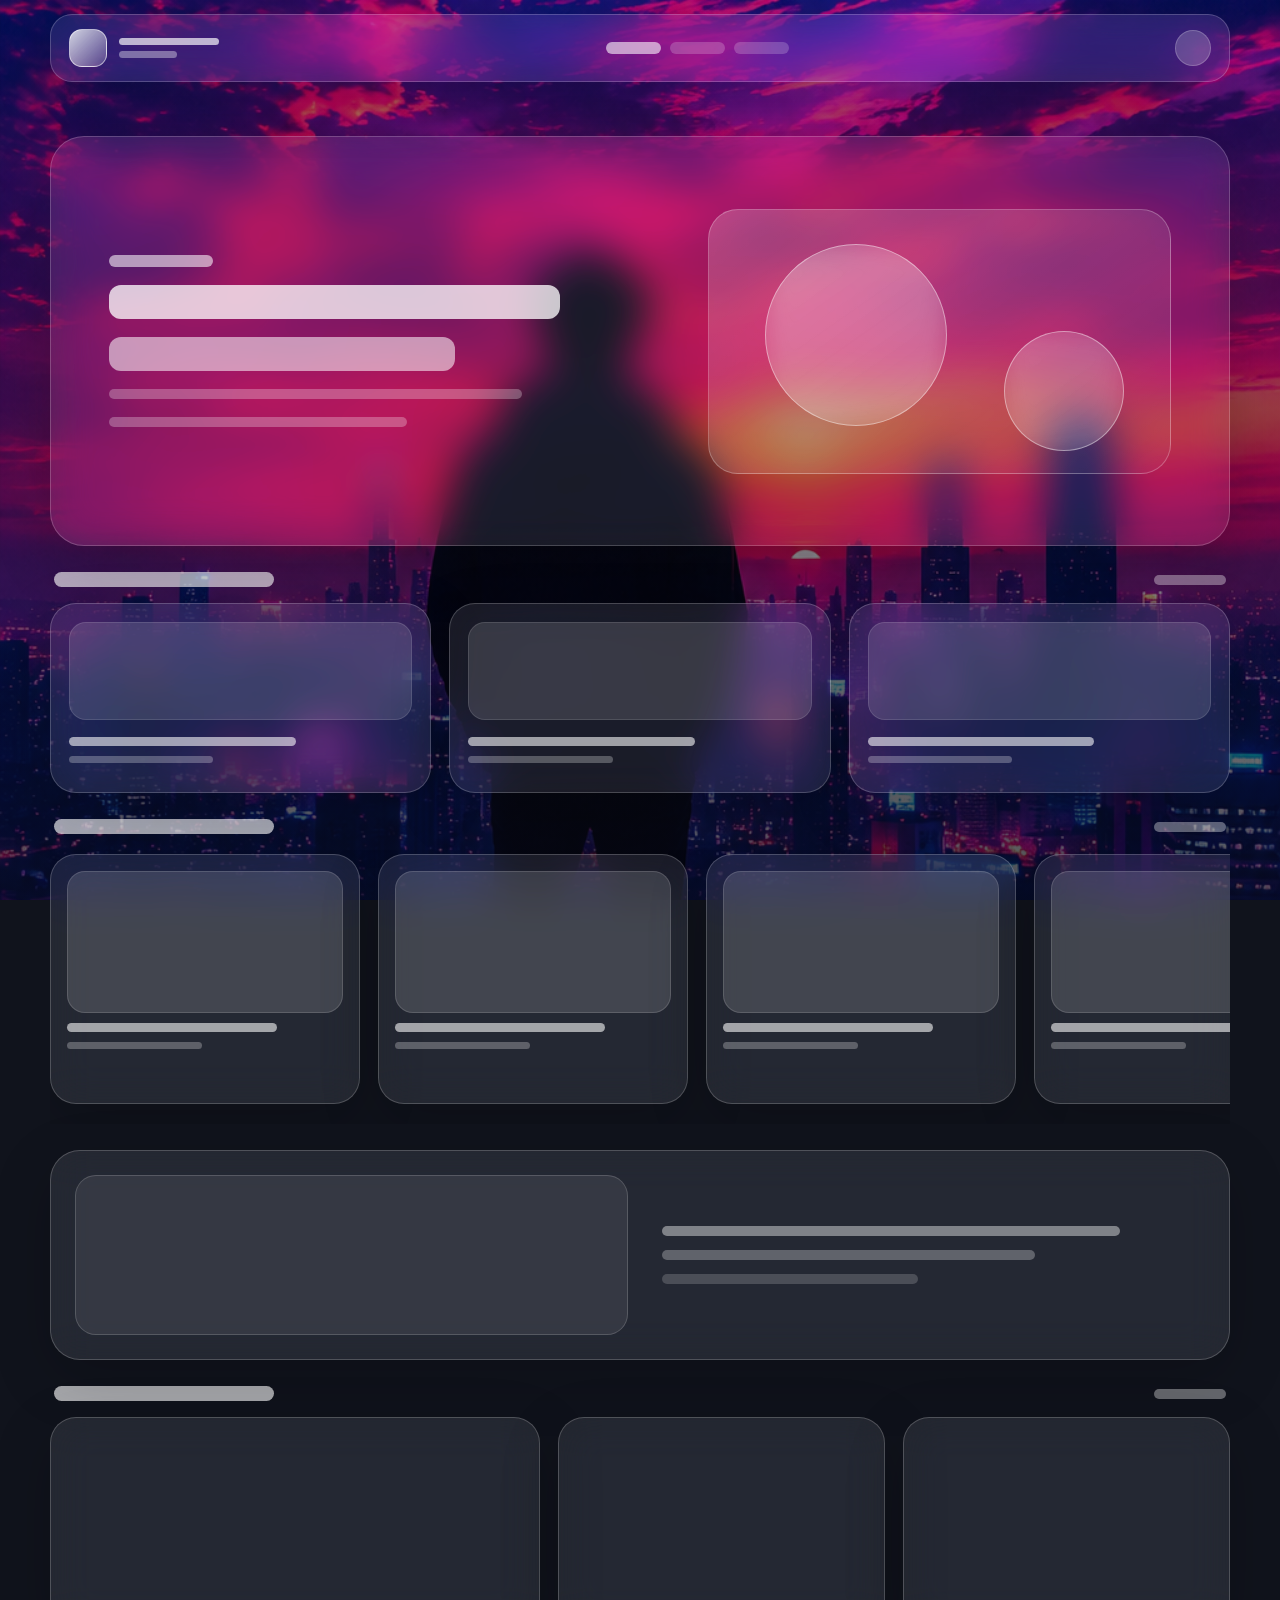
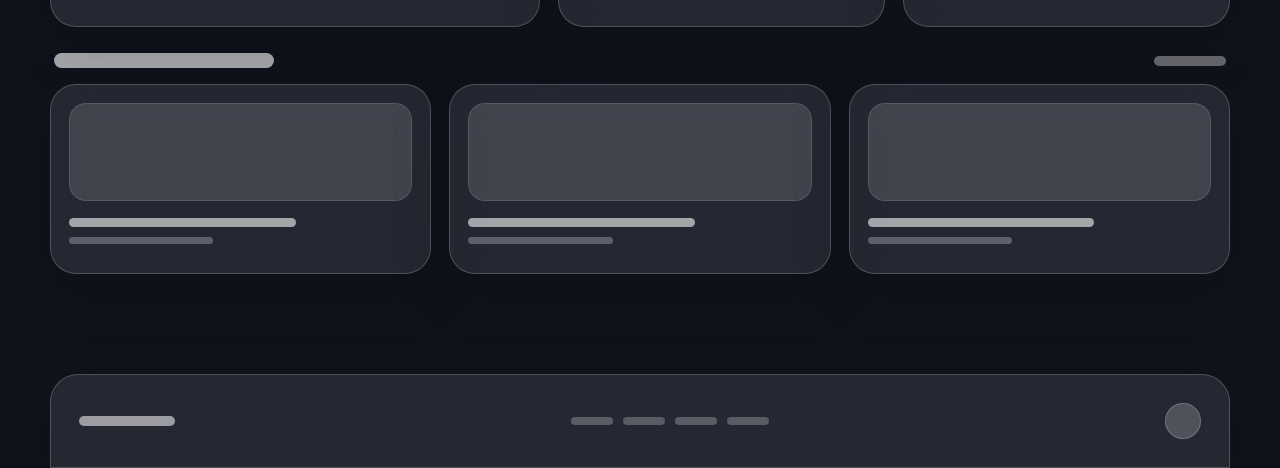
==== home.html @ 3d0766c5 "Add fixed-wallpaper glass UI home page" ====
<!DOCTYPE html>
<html lang="en">
<head>
    <meta charset="UTF-8">
    <meta name="viewport" content="width=device-width, initial-scale=1.0">
    <meta name="theme-color" content="#10131c">
    <title>GlassUI — Home</title>
    <style>
        :root {
            color-scheme: dark;
            --glass: rgba(255, 255, 255, 0.09);
            --glass-strong: rgba(255, 255, 255, 0.14);
            --line: rgba(255, 255, 255, 0.2);
            --radius: 26px;
            --shadow: 0 18px 60px rgba(0, 0, 0, 0.18);
        }

        * { box-sizing: border-box; }
        html { min-height: 100%; scroll-behavior: smooth; }
        body {
            min-height: 100%;
            margin: 0;
            color: #fff;
            font-family: Inter, ui-sans-serif, system-ui, -apple-system, BlinkMacSystemFont, "Segoe UI", sans-serif;
            background: #10131c;
            overflow-x: hidden;
        }

        /* Keep the wallpaper independent of the scrolling page content. */
        .wallpaper {
            position: fixed;
            inset: 0;
            z-index: -2;
            background: url("./wallpaper.png") center center / cover no-repeat;
            transform: translateZ(0);
        }
        .wallpaper::after {
            content: "";
            position: absolute;
            inset: 0;
            background: linear-gradient(180deg, rgba(8, 10, 20, .28), rgba(8, 10, 20, .42) 50%, rgba(8, 10, 20, .68));
        }

        .page-shell { width: min(1180px, calc(100% - 40px)); margin: 0 auto; }
        .glass {
            background: var(--glass);
            border: 1px solid var(--line);
            box-shadow: var(--shadow);
            -webkit-backdrop-filter: blur(20px) saturate(135%);
            backdrop-filter: blur(20px) saturate(135%);
        }

        header {
            position: sticky;
            top: 14px;
            z-index: 10;
            display: flex;
            align-items: center;
            justify-content: space-between;
            gap: 22px;
            margin: 14px auto 0;
            padding: 14px 18px;
            border-radius: 22px;
        }
        .brand-mark {
            width: 38px; height: 38px; flex: 0 0 auto;
            border-radius: 13px;
            background: linear-gradient(135deg, rgba(255,255,255,.8), rgba(255,255,255,.16));
            border: 1px solid rgba(255,255,255,.55);
        }
        .header-left { display: flex; align-items: center; gap: 12px; }
        .header-lines { display: grid; gap: 6px; width: 100px; }
        .line { display: block; height: 7px; border-radius: 20px; background: rgba(255,255,255,.68); }
        .line.short { width: 58%; opacity: .55; }
        .nav-shapes { display: flex; align-items: center; gap: 9px; }
        .nav-shapes span { display: block; width: 55px; height: 12px; border-radius: 30px; background: rgba(255,255,255,.2); }
        .nav-shapes span:first-child { background: rgba(255,255,255,.58); }
        .header-orb { width: 36px; height: 36px; border-radius: 50%; background: rgba(255,255,255,.2); border: 1px solid var(--line); }

        main { padding: 28px 0 70px; }
        section { margin-top: 26px; }
        .hero {
            min-height: 410px;
            display: grid;
            grid-template-columns: 1.1fr .9fr;
            align-items: center;
            gap: 34px;
            padding: clamp(26px, 5vw, 58px);
            border-radius: 34px;
        }
        .hero-placeholder { display: grid; gap: 18px; max-width: 480px; }
        .eyebrow { width: 104px; height: 12px; border-radius: 20px; background: rgba(255,255,255,.56); }
        .hero-line { height: clamp(22px, 3vw, 34px); width: 94%; border-radius: 12px; background: rgba(255,255,255,.76); }
        .hero-line:nth-child(3) { width: 72%; opacity: .72; }
        .hero-copy { width: 86%; height: 10px; border-radius: 20px; background: rgba(255,255,255,.27); }
        .hero-copy:last-child { width: 62%; }
        .hero-art {
            min-height: 265px;
            border-radius: 30px;
            border: 1px solid rgba(255,255,255,.25);
            background: linear-gradient(145deg, rgba(255,255,255,.2), rgba(255,255,255,.035));
            position: relative;
            overflow: hidden;
        }
        .hero-art::before, .hero-art::after {
            content: ""; position: absolute; border-radius: 50%;
            border: 1px solid rgba(255,255,255,.42);
            background: rgba(255,255,255,.09);
            -webkit-backdrop-filter: blur(12px); backdrop-filter: blur(12px);
        }
        .hero-art::before { width: 180px; height: 180px; top: 13%; left: 12%; }
        .hero-art::after { width: 118px; height: 118px; right: 10%; bottom: 8%; }

        .section-head { display: flex; align-items: center; justify-content: space-between; gap: 20px; margin: 0 4px 16px; }
        .heading-placeholder { width: min(220px, 45%); height: 15px; border-radius: 20px; background: rgba(255,255,255,.64); }
        .heading-placeholder.small { width: 72px; height: 10px; opacity: .55; }
        .card-grid { display: grid; grid-template-columns: repeat(3, minmax(0, 1fr)); gap: 18px; }
        .placeholder-card { min-height: 190px; padding: 18px; border-radius: var(--radius); }
        .card-top { height: 98px; border-radius: 17px; background: rgba(255,255,255,.13); border: 1px solid rgba(255,255,255,.12); margin-bottom: 17px; }
        .card-line { height: 9px; width: 66%; border-radius: 20px; background: rgba(255,255,255,.58); margin-top: 10px; }
        .card-line.thin { width: 42%; height: 7px; opacity: .45; }

        .carousel-wrap { position: relative; }
        .carousel {
            display: grid;
            grid-auto-flow: column;
            grid-auto-columns: clamp(225px, 28vw, 310px);
            gap: 18px;
            overflow-x: auto;
            overscroll-behavior-x: contain;
            padding: 4px 2px 20px;
            scroll-snap-type: x mandatory;
            scrollbar-width: thin;
            scrollbar-color: rgba(255,255,255,.55) rgba(255,255,255,.1);
            -webkit-overflow-scrolling: touch;
        }
        .carousel-card {
            min-height: 250px;
            padding: 16px;
            border-radius: var(--radius);
            scroll-snap-align: start;
        }
        .carousel-image { height: 142px; border-radius: 18px; background: rgba(255,255,255,.14); border: 1px solid rgba(255,255,255,.14); }
        .carousel-card .card-line { width: 76%; }
        .carousel-card .card-line.thin { width: 49%; }

        .wide-panel {
            min-height: 210px;
            display: grid;
            grid-template-columns: 1fr 1fr;
            gap: 24px;
            padding: 24px;
            border-radius: 30px;
        }
        .wide-block { min-height: 160px; border: 1px solid rgba(255,255,255,.17); border-radius: 21px; background: rgba(255,255,255,.08); }
        .stack { display: grid; gap: 14px; align-content: center; padding: 10px; }
        .stack span { display: block; height: 10px; width: 86%; background: rgba(255,255,255,.42); border-radius: 20px; }
        .stack span:nth-child(2) { width: 70%; opacity: .65; }
        .stack span:nth-child(3) { width: 48%; opacity: .42; }

        .tile-strip { display: grid; grid-template-columns: 1.2fr .8fr .8fr; gap: 18px; }
        .tile { min-height: 155px; border-radius: var(--radius); }
        .tile:first-child { min-height: 210px; }

        footer {
            margin-top: 30px;
            padding: 28px;
            border-radius: 28px 28px 0 0;
            display: flex;
            flex-wrap: wrap;
            align-items: center;
            justify-content: space-between;
            gap: 22px;
        }
        .footer-mark { width: 96px; height: 10px; border-radius: 20px; background: rgba(255,255,255,.55); }
        .footer-items { display: flex; gap: 10px; }
        .footer-items span { width: 42px; height: 8px; border-radius: 20px; background: rgba(255,255,255,.24); }

        @media (max-width: 760px) {
            .page-shell { width: min(100% - 24px, 560px); }
            header { top: 8px; margin-top: 8px; padding: 11px 13px; }
            .nav-shapes span { width: 26px; }
            .hero { grid-template-columns: 1fr; gap: 24px; min-height: auto; padding: 26px; }
            .hero-art { min-height: 210px; }
            .card-grid { grid-template-columns: repeat(2, minmax(0, 1fr)); gap: 12px; }
            .placeholder-card { min-height: 165px; padding: 12px; }
            .card-top { height: 78px; }
            .wide-panel { grid-template-columns: 1fr; }
            .wide-block { min-height: 130px; }
            .tile-strip { grid-template-columns: 1fr 1fr; gap: 12px; }
            .tile:first-child { grid-column: 1 / -1; min-height: 155px; }
            footer { padding: 22px; }
        }
        @media (max-width: 420px) {
            .card-grid { grid-template-columns: 1fr; }
            .placeholder-card { min-height: 155px; }
            .nav-shapes span { width: 18px; height: 9px; }
            .header-lines { width: 74px; }
            .brand-mark { width: 33px; height: 33px; }
        }

        @media (prefers-reduced-motion: reduce) {
            html { scroll-behavior: auto; }
        }
    </style>
</head>
<body>
    <div class="wallpaper" aria-hidden="true"></div>

    <div class="page-shell">
        <header class="glass" aria-label="Header">
            <div class="header-left" aria-hidden="true">
                <div class="brand-mark"></div>
                <div class="header-lines"><span class="line"></span><span class="line short"></span></div>
            </div>
            <nav class="nav-shapes" aria-label="Placeholder navigation" aria-hidden="true">
                <span></span><span></span><span></span>
            </nav>
            <div class="header-orb" aria-hidden="true"></div>
        </header>

        <main>
            <section class="hero glass" aria-label="Section">
                <div class="hero-placeholder" aria-hidden="true">
                    <span class="eyebrow"></span>
                    <span class="hero-line"></span>
                    <span class="hero-line"></span>
                    <span class="hero-copy"></span>
                    <span class="hero-copy"></span>
                </div>
                <div class="hero-art" aria-hidden="true"></div>
            </section>

            <section aria-label="Section">
                <div class="section-head" aria-hidden="true"><span class="heading-placeholder"></span><span class="heading-placeholder small"></span></div>
                <div class="card-grid">
                    <div class="placeholder-card glass" aria-hidden="true"><div class="card-top"></div><div class="card-line"></div><div class="card-line thin"></div></div>
                    <div class="placeholder-card glass" aria-hidden="true"><div class="card-top"></div><div class="card-line"></div><div class="card-line thin"></div></div>
                    <div class="placeholder-card glass" aria-hidden="true"><div class="card-top"></div><div class="card-line"></div><div class="card-line thin"></div></div>
                </div>
            </section>

            <section aria-label="Section">
                <div class="section-head" aria-hidden="true"><span class="heading-placeholder"></span><span class="heading-placeholder small"></span></div>
                <div class="carousel" aria-label="Horizontally scrollable carousel">
                    <div class="carousel-card glass" aria-hidden="true"><div class="carousel-image"></div><div class="card-line"></div><div class="card-line thin"></div></div>
                    <div class="carousel-card glass" aria-hidden="true"><div class="carousel-image"></div><div class="card-line"></div><div class="card-line thin"></div></div>
                    <div class="carousel-card glass" aria-hidden="true"><div class="carousel-image"></div><div class="card-line"></div><div class="card-line thin"></div></div>
                    <div class="carousel-card glass" aria-hidden="true"><div class="carousel-image"></div><div class="card-line"></div><div class="card-line thin"></div></div>
                    <div class="carousel-card glass" aria-hidden="true"><div class="carousel-image"></div><div class="card-line"></div><div class="card-line thin"></div></div>
                </div>
            </section>

            <section class="wide-panel glass" aria-label="Section">
                <div class="wide-block" aria-hidden="true"></div>
                <div class="stack" aria-hidden="true"><span></span><span></span><span></span></div>
            </section>

            <section aria-label="Section">
                <div class="section-head" aria-hidden="true"><span class="heading-placeholder"></span><span class="heading-placeholder small"></span></div>
                <div class="tile-strip">
                    <div class="tile glass"></div>
                    <div class="tile glass"></div>
                    <div class="tile glass"></div>
                </div>
            </section>

            <section aria-label="Section">
                <div class="section-head" aria-hidden="true"><span class="heading-placeholder"></span><span class="heading-placeholder small"></span></div>
                <div class="card-grid">
                    <div class="placeholder-card glass" aria-hidden="true"><div class="card-top"></div><div class="card-line"></div><div class="card-line thin"></div></div>
                    <div class="placeholder-card glass" aria-hidden="true"><div class="card-top"></div><div class="card-line"></div><div class="card-line thin"></div></div>
                    <div class="placeholder-card glass" aria-hidden="true"><div class="card-top"></div><div class="card-line"></div><div class="card-line thin"></div></div>
                </div>
            </section>
        </main>

        <footer class="glass" aria-label="Footer">
            <span class="footer-mark" aria-hidden="true"></span>
            <div class="footer-items" aria-hidden="true"><span></span><span></span><span></span><span></span></div>
            <div class="header-orb" aria-hidden="true"></div>
        </footer>
    </div>
</body>
</html>
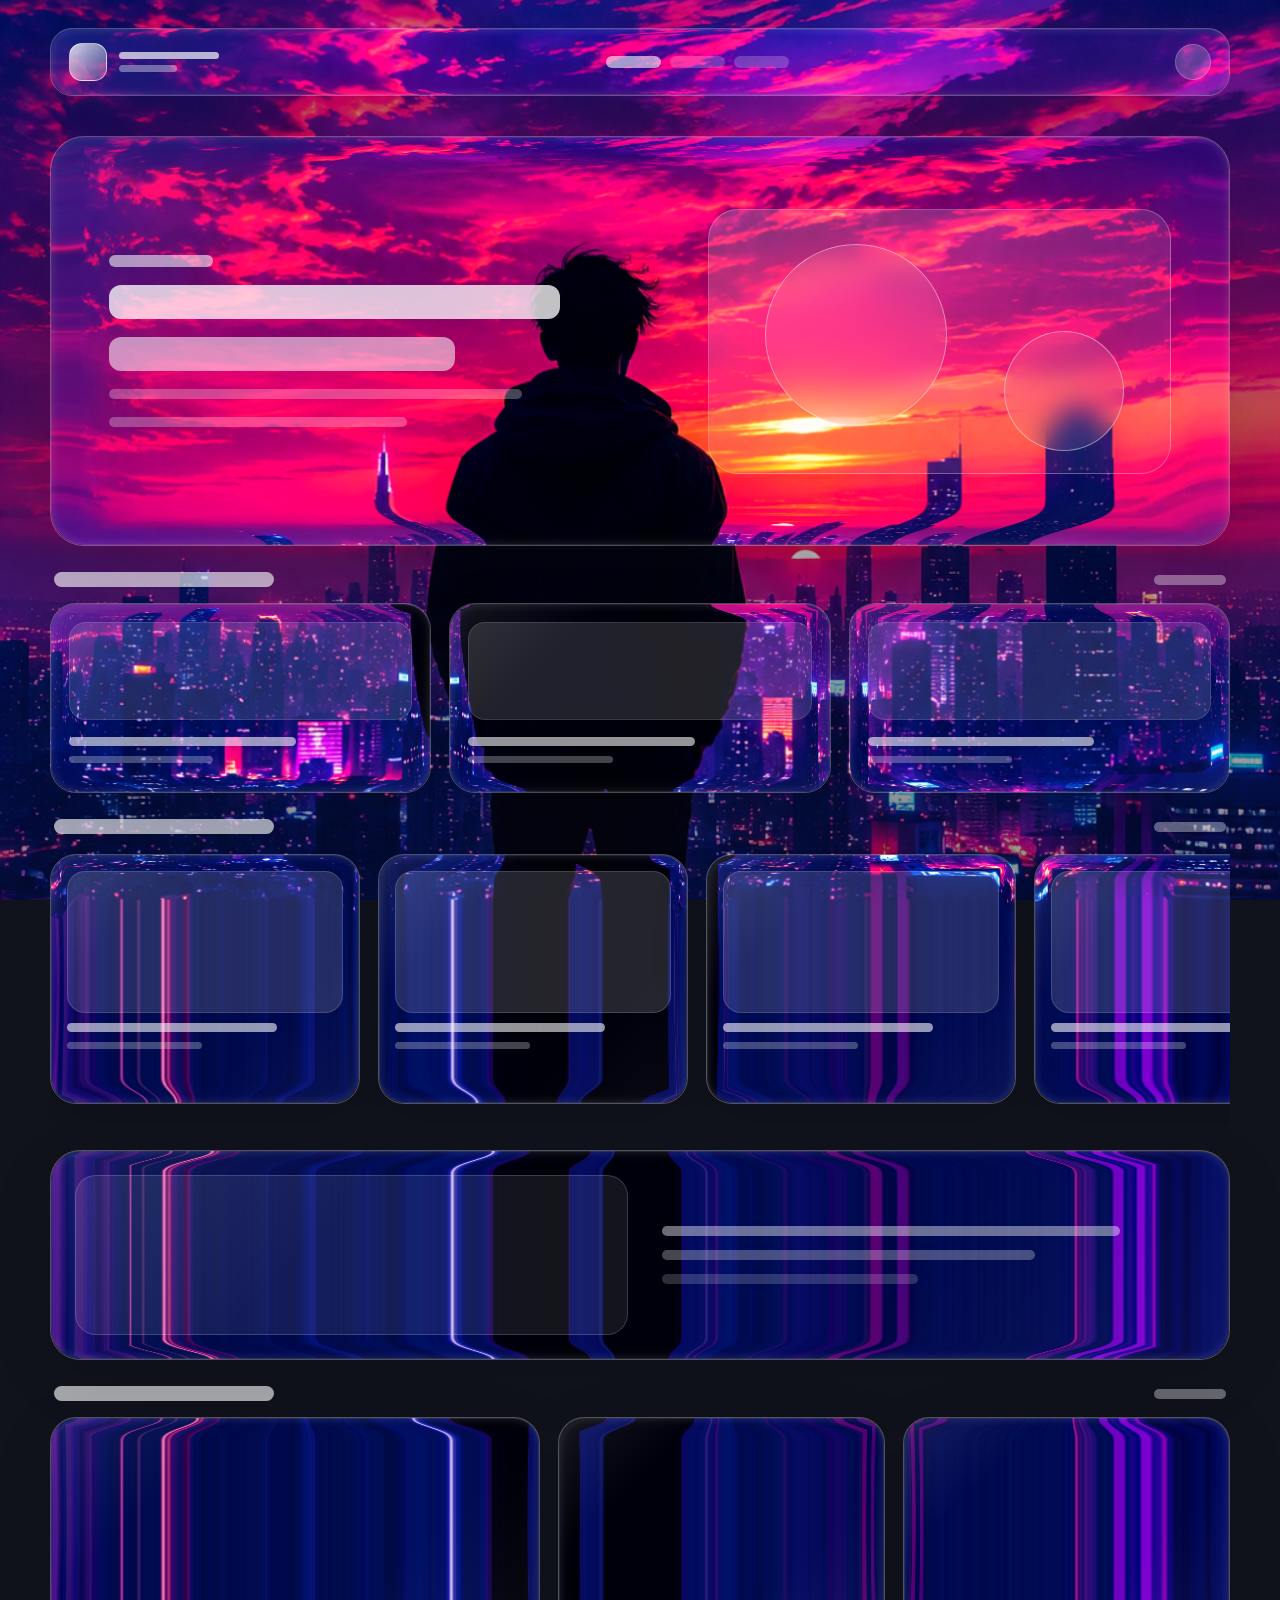
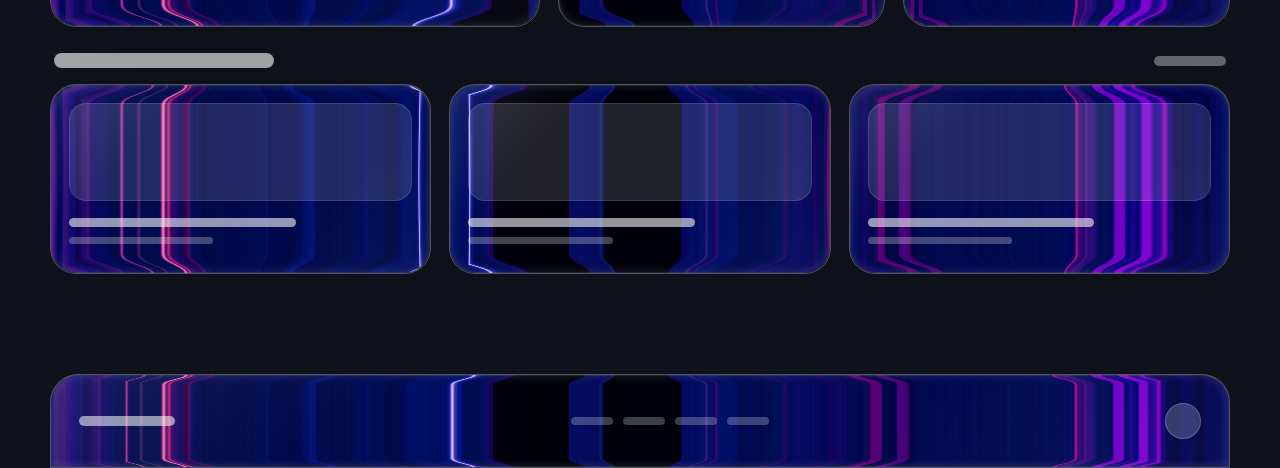
==== commit 32b40266: "Apply true liquid glass refraction to home sections" ====
--- a/home.html
+++ b/home.html
@@ -5,11 +5,10 @@
     <meta name="viewport" content="width=device-width, initial-scale=1.0">
     <meta name="theme-color" content="#10131c">
     <title>GlassUI — Home</title>
+    <link rel="stylesheet" href="./glass.css">
     <style>
         :root {
             color-scheme: dark;
-            --glass: rgba(255, 255, 255, 0.09);
-            --glass-strong: rgba(255, 255, 255, 0.14);
             --line: rgba(255, 255, 255, 0.2);
             --radius: 26px;
             --shadow: 0 18px 60px rgba(0, 0, 0, 0.18);
@@ -26,29 +25,30 @@
             overflow-x: hidden;
         }
 
-        /* Keep the wallpaper independent of the scrolling page content. */
-        .wallpaper {
-            position: fixed;
-            inset: 0;
-            z-index: -2;
-            background: url("./wallpaper.png") center center / cover no-repeat;
-            transform: translateZ(0);
-        }
-        .wallpaper::after {
-            content: "";
-            position: absolute;
-            inset: 0;
-            background: linear-gradient(180deg, rgba(8, 10, 20, .28), rgba(8, 10, 20, .42) 50%, rgba(8, 10, 20, .68));
-        }
-
-        .page-shell { width: min(1180px, calc(100% - 40px)); margin: 0 auto; }
+        #wallpaper { display: none; }
+        #screen { position: fixed; inset: 0; width: 100vw; height: 100vh; z-index: 0; pointer-events: none; }
+        .wallpaper-shade {
+            position: fixed; inset: 0; z-index: 1; pointer-events: none;
+            background: linear-gradient(180deg, rgba(8, 10, 20, .16), rgba(8, 10, 20, .25) 50%, rgba(8, 10, 20, .42));
+        }
+        .page-shell { position: relative; z-index: 2; width: min(1180px, calc(100% - 40px)); margin: 0 auto; }
+        /* Transparent surfaces use the same pixel-refraction engine as index.html. */
         .glass {
-            background: var(--glass);
-            border: 1px solid var(--line);
-            box-shadow: var(--shadow);
-            -webkit-backdrop-filter: blur(20px) saturate(135%);
-            backdrop-filter: blur(20px) saturate(135%);
-        }
+            background: transparent !important;
+            border: 1px solid rgba(255, 255, 255, .28);
+            box-shadow: inset 0 1px 1px rgba(255,255,255,.28), inset 0 0 18px rgba(255,255,255,.035), 0 18px 60px rgba(0,0,0,.12);
+            -webkit-backdrop-filter: none !important;
+            backdrop-filter: none !important;
+            --glass-refraction: .48;
+            --glass-edge: 24%;
+        }
+        .glass::after {
+            content: ""; position: absolute; inset: 1px; border-radius: inherit;
+            pointer-events: none; z-index: 3;
+            background: linear-gradient(135deg, rgba(255,255,255,.16), transparent 26%, transparent 70%, rgba(255,255,255,.08));
+            opacity: .5;
+        }
+        .glass-canvas { filter: saturate(1.08) contrast(1.02); }
 
         header {
             position: sticky;
@@ -205,7 +205,9 @@
     </style>
 </head>
 <body>
-    <div class="wallpaper" aria-hidden="true"></div>
+    <img id="wallpaper" data-glass-background src="./wallpaper.png" alt="">
+    <canvas id="screen" aria-hidden="true"></canvas>
+    <div class="wallpaper-shade" aria-hidden="true"></div>
 
     <div class="page-shell">
         <header class="glass" aria-label="Header">
@@ -281,5 +283,24 @@
             <div class="header-orb" aria-hidden="true"></div>
         </footer>
     </div>
+
+    <script src="./glass.js"></script>
+    <script>
+        // Re-render refraction as page sections move through the viewport.
+        (() => {
+            const refresh = () => {
+                if (window.Glass && typeof window.Glass.renderAll === "function") window.Glass.renderAll();
+            };
+            let frame = null;
+            const scheduleRefresh = () => {
+                if (frame !== null) return;
+                frame = requestAnimationFrame(() => { frame = null; refresh(); });
+            };
+            window.addEventListener("scroll", scheduleRefresh, { passive: true });
+            window.addEventListener("resize", scheduleRefresh, { passive: true });
+            window.addEventListener("load", refresh, { once: true });
+            if (window.Glass) window.Glass.setRefraction(0.48);
+        })();
+    </script>
 </body>
 </html>
--- a/glass.css
+++ b/glass.css
@@ -0,0 +1,43 @@
+/* Add .glass to any element to apply the liquid-glass effect.
+   Keep layout, size and shape in your own CSS. */
+
+.glass {
+    position: relative;
+    isolation: isolate;
+    overflow: hidden;
+    background: transparent;
+    border: 1px solid rgba(255, 255, 255, 0.30);
+    box-shadow:
+        inset 0 0 10px rgba(255, 255, 255, 0.08),
+        inset 0 0 25px rgba(255, 255, 255, 0.03),
+        0 8px 30px rgba(0, 0, 0, 0.15);
+}
+
+.glass::before {
+    content: "";
+    position: absolute;
+    inset: 0;
+    border: 1px solid rgba(255, 255, 255, 0.14);
+    border-radius: inherit;
+    box-shadow:
+        inset 0 0 8px rgba(255, 255, 255, 0.10),
+        inset 0 0 18px rgba(255, 255, 255, 0.04);
+    pointer-events: none;
+    z-index: 2;
+}
+
+.glass > .glass-canvas {
+    position: absolute;
+    inset: 0;
+    display: block;
+    width: 100%;
+    height: 100%;
+    border-radius: inherit;
+    pointer-events: none;
+    z-index: 0;
+}
+
+.glass > *:not(.glass-canvas) {
+    position: relative;
+    z-index: 1;
+}
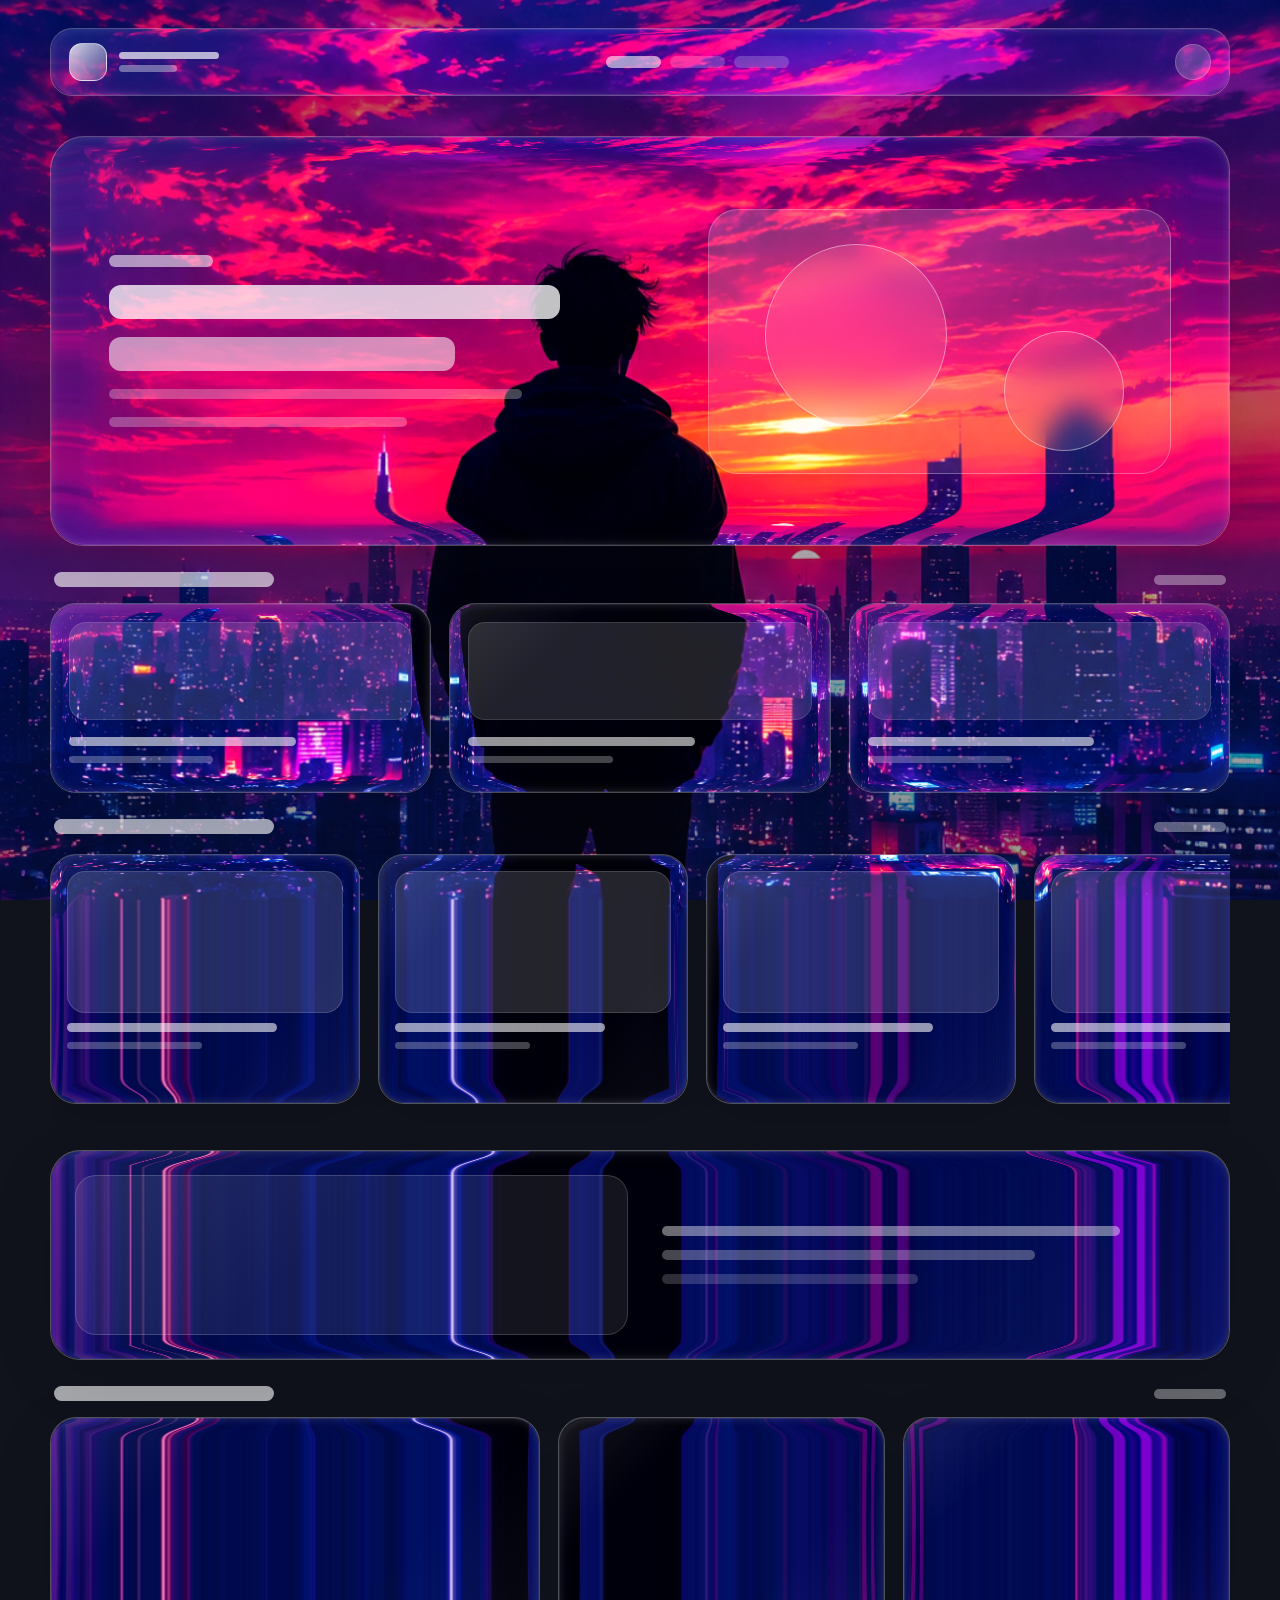
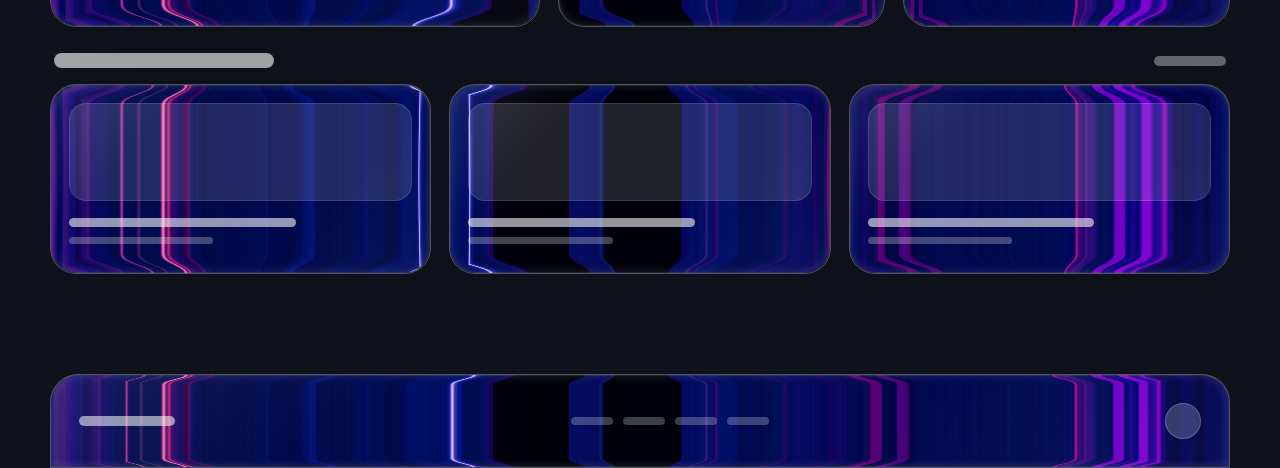
==== commit d51650c9: "Optimize liquid glass rendering during scrolling" ====
--- a/home.html
+++ b/home.html
@@ -48,7 +48,10 @@
             background: linear-gradient(135deg, rgba(255,255,255,.16), transparent 26%, transparent 70%, rgba(255,255,255,.08));
             opacity: .5;
         }
-        .glass-canvas { filter: saturate(1.08) contrast(1.02); }
+        .glass-canvas { filter: saturate(1.08) contrast(1.02); transition: opacity 90ms linear; }
+        /* Avoid displaying stale refracted pixels while the page is moving. */
+        body.is-scrolling .glass-canvas { opacity: 0; }
+        body.is-scrolling .glass { background: transparent !important; }
 
         header {
             position: sticky;
@@ -286,20 +289,43 @@
 
     <script src="./glass.js"></script>
     <script>
-        // Re-render refraction as page sections move through the viewport.
         (() => {
-            const refresh = () => {
-                if (window.Glass && typeof window.Glass.renderAll === "function") window.Glass.renderAll();
-            };
+            const body = document.body;
+            const panels = () => Array.from(document.querySelectorAll(".glass"));
+            let settleTimer;
             let frame = null;
-            const scheduleRefresh = () => {
-                if (frame !== null) return;
-                frame = requestAnimationFrame(() => { frame = null; refresh(); });
-            };
-            window.addEventListener("scroll", scheduleRefresh, { passive: true });
-            window.addEventListener("resize", scheduleRefresh, { passive: true });
-            window.addEventListener("load", refresh, { once: true });
+
+            // Refract only panels that intersect the viewport, and only after scrolling
+            // pauses. This prevents expensive full-resolution pixel work from competing
+            // with scroll compositing on older machines.
+            function renderVisiblePanels() {
+                frame = null;
+                if (!window.Glass || typeof window.Glass.render !== "function") return;
+                const viewportWidth = window.innerWidth;
+                const viewportHeight = window.innerHeight;
+                panels().forEach((panel) => {
+                    const rect = panel.getBoundingClientRect();
+                    if (rect.bottom < 0 || rect.top > viewportHeight ||
+                        rect.right < 0 || rect.left > viewportWidth) return;
+                    window.Glass.render(panel);
+                });
+                body.classList.remove("is-scrolling");
+            }
+
+            function scheduleRender() {
+                clearTimeout(settleTimer);
+                body.classList.add("is-scrolling");
+                settleTimer = setTimeout(() => {
+                    if (frame !== null) cancelAnimationFrame(frame);
+                    frame = requestAnimationFrame(renderVisiblePanels);
+                }, 140);
+            }
+
+            window.addEventListener("scroll", scheduleRender, { passive: true });
+            window.addEventListener("resize", scheduleRender, { passive: true });
+            window.addEventListener("load", scheduleRender, { once: true });
             if (window.Glass) window.Glass.setRefraction(0.48);
+            scheduleRender();
         })();
     </script>
 </body>
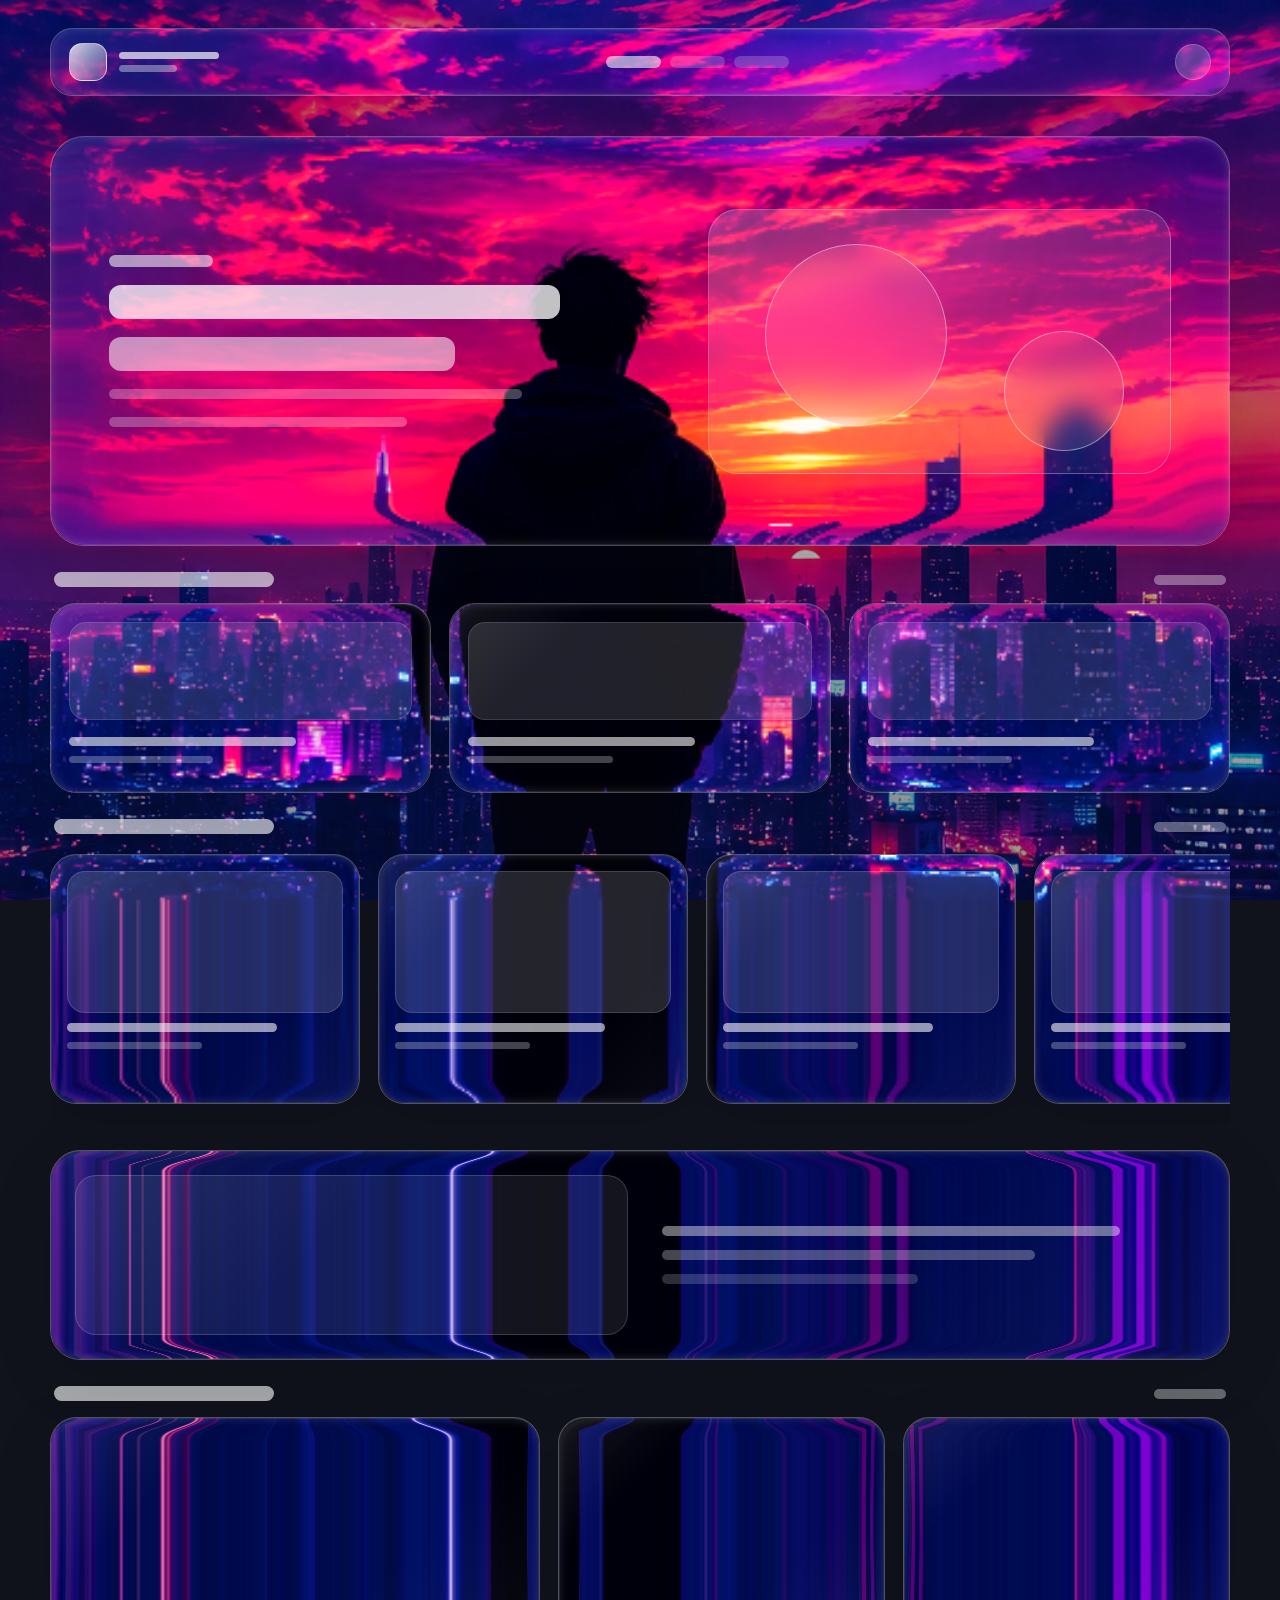
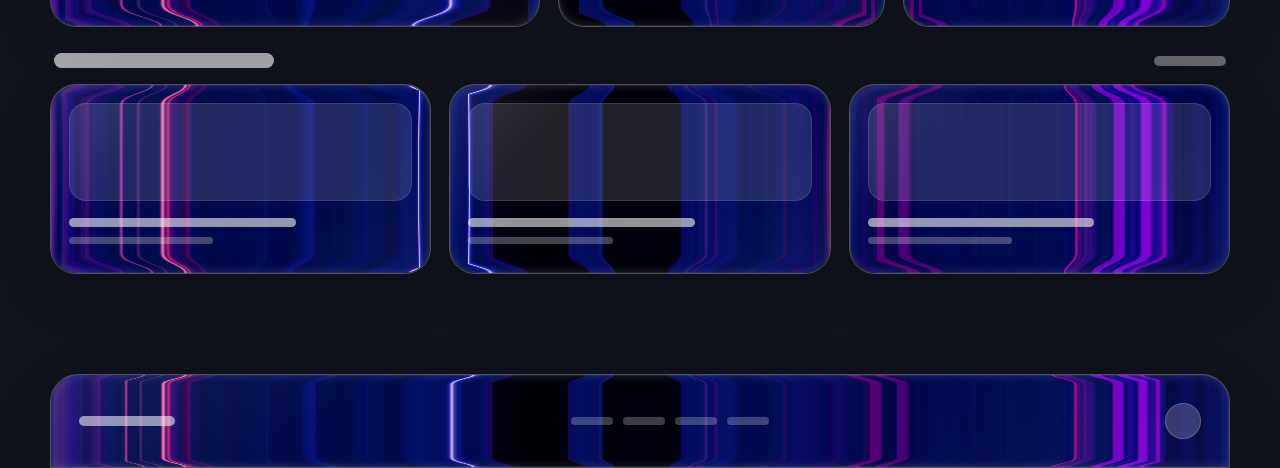
==== commit fbd6bf9e: "Keep liquid refraction visible with adaptive scroll quality" ====
--- a/home.html
+++ b/home.html
@@ -49,9 +49,6 @@
             opacity: .5;
         }
         .glass-canvas { filter: saturate(1.08) contrast(1.02); transition: opacity 90ms linear; }
-        /* Avoid displaying stale refracted pixels while the page is moving. */
-        body.is-scrolling .glass-canvas { opacity: 0; }
-        body.is-scrolling .glass { background: transparent !important; }
 
         header {
             position: sticky;
@@ -290,42 +287,42 @@
     <script src="./glass.js"></script>
     <script>
         (() => {
-            const body = document.body;
-            const panels = () => Array.from(document.querySelectorAll(".glass"));
-            let settleTimer;
-            let frame = null;
-
-            // Refract only panels that intersect the viewport, and only after scrolling
-            // pauses. This prevents expensive full-resolution pixel work from competing
-            // with scroll compositing on older machines.
-            function renderVisiblePanels() {
-                frame = null;
+            let scrollFrame = null;
+            let settleTimer = null;
+            const panels = Array.from(document.querySelectorAll(".glass"));
+            const isVisible = (panel) => {
+                const r = panel.getBoundingClientRect();
+                return r.bottom > 0 && r.top < window.innerHeight &&
+                       r.right > 0 && r.left < window.innerWidth;
+            };
+
+            function renderVisible(quality) {
                 if (!window.Glass || typeof window.Glass.render !== "function") return;
-                const viewportWidth = window.innerWidth;
-                const viewportHeight = window.innerHeight;
-                panels().forEach((panel) => {
-                    const rect = panel.getBoundingClientRect();
-                    if (rect.bottom < 0 || rect.top > viewportHeight ||
-                        rect.right < 0 || rect.left > viewportWidth) return;
-                    window.Glass.render(panel);
+                panels.forEach((panel) => {
+                    if (isVisible(panel)) window.Glass.render(panel, quality);
                 });
-                body.classList.remove("is-scrolling");
             }
 
-            function scheduleRender() {
+            // Keep the refraction visible during movement. Render at reduced resolution
+            // each animation frame, then sharpen it after scrolling settles.
+            function onScroll() {
                 clearTimeout(settleTimer);
-                body.classList.add("is-scrolling");
+                if (scrollFrame === null) {
+                    scrollFrame = requestAnimationFrame(() => {
+                        scrollFrame = null;
+                        renderVisible(0.42);
+                    });
+                }
                 settleTimer = setTimeout(() => {
-                    if (frame !== null) cancelAnimationFrame(frame);
-                    frame = requestAnimationFrame(renderVisiblePanels);
-                }, 140);
+                    renderVisible(1);
+                }, 120);
             }
 
-            window.addEventListener("scroll", scheduleRender, { passive: true });
-            window.addEventListener("resize", scheduleRender, { passive: true });
-            window.addEventListener("load", scheduleRender, { once: true });
+            window.addEventListener("scroll", onScroll, { passive: true });
+            window.addEventListener("resize", onScroll, { passive: true });
+            window.addEventListener("load", () => renderVisible(1), { once: true });
             if (window.Glass) window.Glass.setRefraction(0.48);
-            scheduleRender();
+            renderVisible(1);
         })();
     </script>
 </body>
